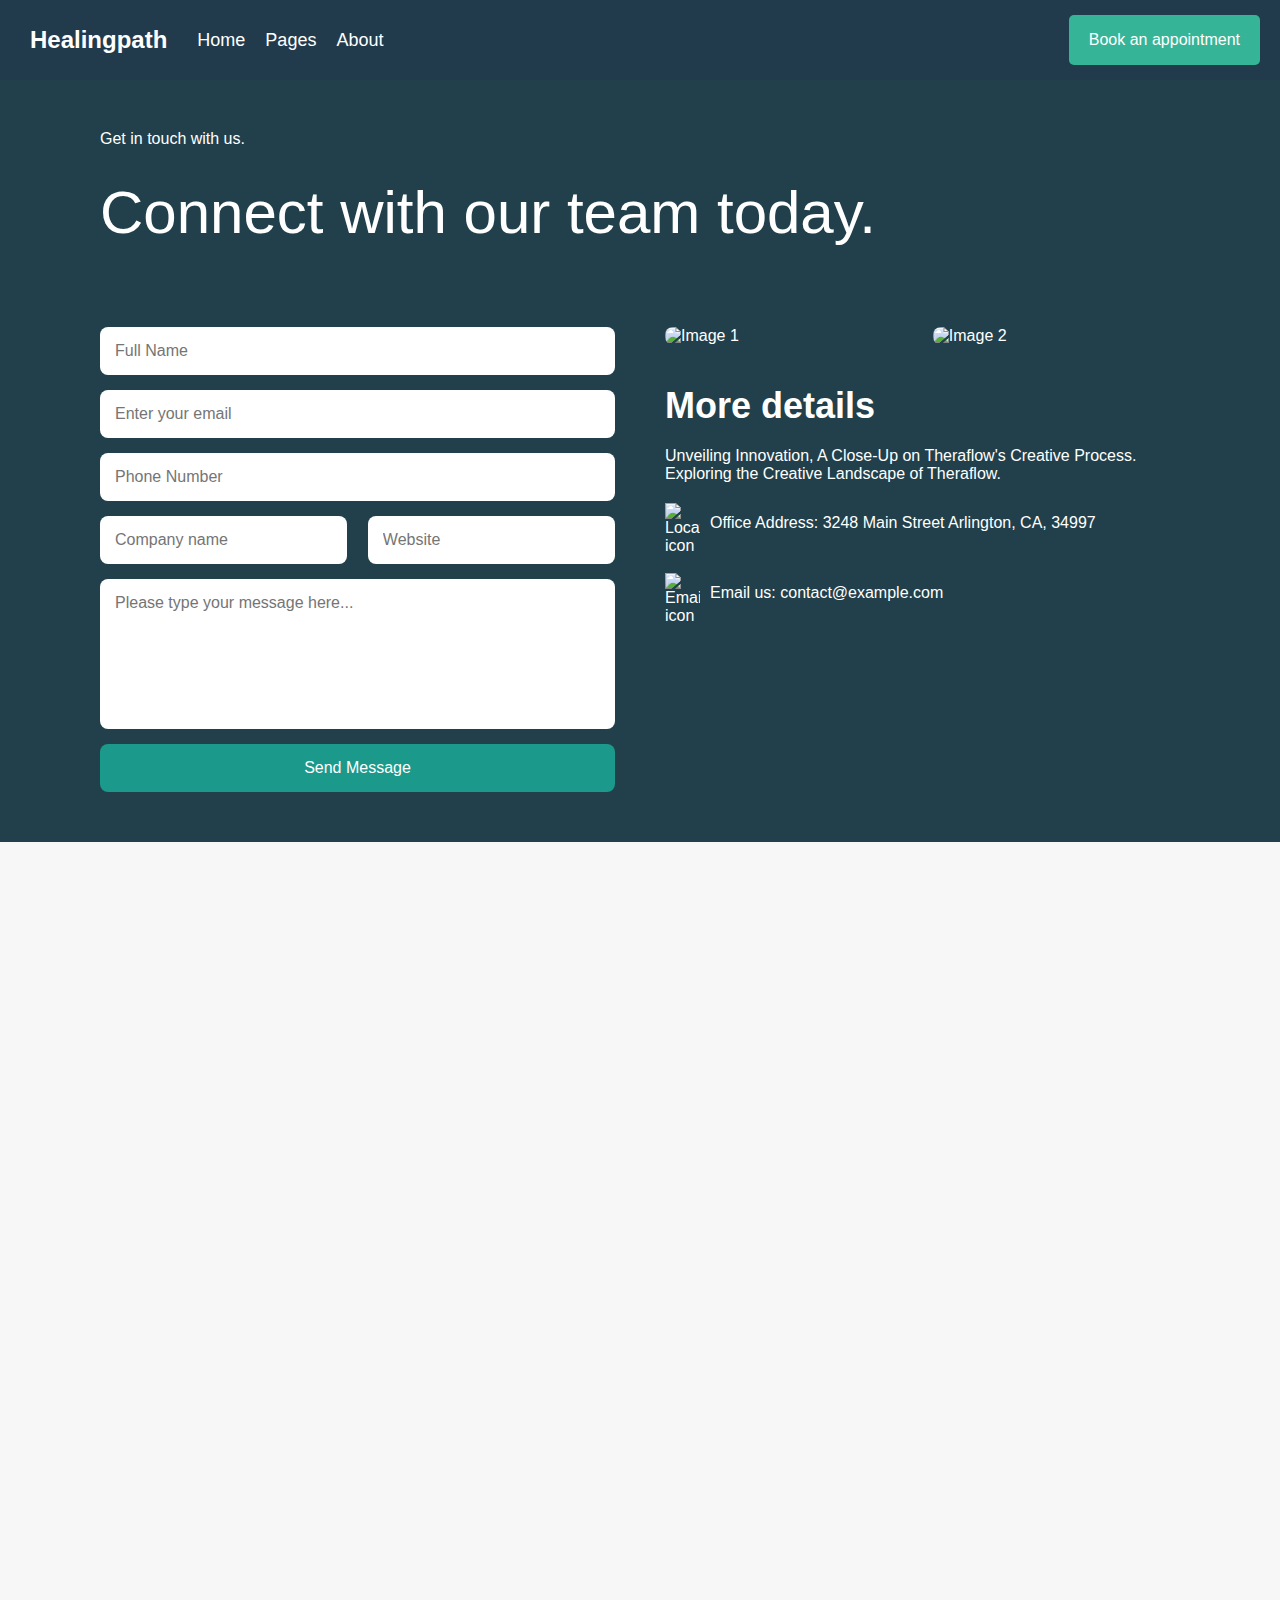
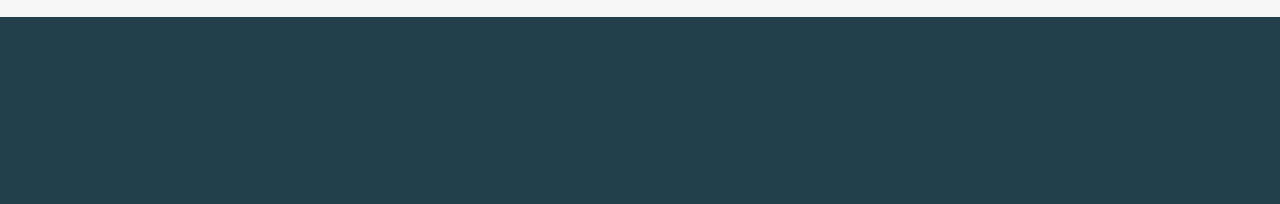
==== contact/contact.html @ bd1c1e18 "Added the full project of Healpath webclone" ====
<!DOCTYPE html>
<html lang="en">
<head>
    <meta charset="UTF-8">
    <meta name="viewport" content="width=device-width, initial-scale=1.0">
    <title>Contact</title>
    <link rel="stylesheet" href="nav_bar.css">
    <link rel="stylesheet" href="main_style.css">
    <link rel="stylesheet" href="faq_style.css">
    <link rel="stylesheet" href="footer.css">

    <!-- fade in and fade out animation -->
    <link rel="stylesheet" href="hide_and_reveal.css">
</head>
<body>
    
    

    <nav class="navbar">
        <div class="navbar-left-side">
            <div class="navbar-logo">
                <span class="brand">Healingpath</span>
            </div>



            <ul class="navbar-links">
                <li><a href="../home/home.html">Home</a></li>
                <li class="dropdown">
                    <a href="#" class="dropbtn" onclick="togglePagesMenu()">Pages</a>
                    <div id="pagesDropdown" class="dropdown-content">
                        <a href="../home/home.html">Home</a>
                        <a href="../services/services.html">Services</a>
                        <a href="../about/about.html">About</a>
                        <a href="../contact/contact.html">Contact</a>
                    </div>
                </li>
                <li><a href="../about/about.html">About</a></li>
            </ul>
            
        </div>

        <div class="navbar-right-side">
            <div class="navbar-button">
                <button>Book an appointment</button>
            </div>
            <div class="hamburger-menu" id="hamburger">
                <span>&#9776;</span>
            </div>
        </div>
    </nav>

    <!-- Mobile Dropdown (hidden by default) -->
    <ul class="mobile-menu" id="mobileMenu">
        <li><a href="../home/home.html">Home</a></li>
        <li><a href="../contact/contact.html">Contact</a></li>
        <li><a href="../services/services.html">Services</a></li>
        <li><a href="../about/about.html">About</a></li>
    </ul>



    <section class="container1">


        <div class="text-content ">
            <div class="text-content-top hide-container">
                <h6>Get in touch with us.</h6>
            </div>

            <div class="text-content-bottom hide-container">
                <h1>Connect with our team today.</h1>
            </div>
        </div>
            

        <div class="contact-section">

            <div class="form-container hide-container">
                <form action="#">
                    <input type="text" placeholder="Full Name" required>
                    <input type="email" placeholder="Enter your email" required>
                    <input type="tel" placeholder="Phone Number" required>
                    <div class="split-input">
                        <input type="text" placeholder="Company name" required>
                        <input type="url" placeholder="Website" required>
                    </div>
                    <textarea placeholder="Please type your message here..." required></textarea>
                    <button type="submit">Send Message</button>
                </form>
            </div>

            <div class="details-container">
                <div class="images hide-container">
                    <img src="https://i.pinimg.com/736x/d2/4e/79/d24e794bff266dda8e3b89b68e30e312.jpg" alt="Image 1">
                    <img src="https://i.pinimg.com/736x/96/f6/04/96f60466eb987a2f4858948b36668ec1.jpg" alt="Image 2">
                </div>
                <div class="more-details hide-container">
                    <h2>More details</h2>
                    <p>Unveiling Innovation, A Close-Up on Theraflow's Creative Process. Exploring the Creative Landscape of Theraflow.</p>
                    <div class="contact-info hide-container">
                        <div class="info-item">
                            <!-- The location icon -->
                            <img  style="height: 50px; width: 35px; margin-bottom: 10px;" src="https://cdn.prod.website-files.com/66b1115661238d8d693772a1/66b516c4bd00620ceb52ddab_icons8-location.svg" alt="Location icon">
                            <p>Office Address: 3248 Main Street Arlington, CA, 34997</p>
                        </div>
                    
                        <div class="info-item">
                            <!-- The email icon  -->
                            <img style="height: 50px; width: 35px; margin-bottom: 10px;" src="https://cdn.prod.website-files.com/659824f73cb807080273d2dc/65c2d00fba2a85699fe37a94_icons8-paper-plane.svg" alt="Email icon">
                            <p>Email us: contact@example.com</p>
                        </div>
                    </div>
                </div>
            </div>
        </div>
    </section>


    <section class="faq-container">
        <div class="faq">
            <div class="faq-head hide-container">

                <h2>Frequently Asked Questions</h2>
                <button class="learn-more">Learn more</button>
            </div> 
            
            <div class="faq-items-container">
                <div class="faq-items-left-side">
                
                <div class="faq-item hide-container">
                    <button class="faq-question">How do I set up my payment app? <span>+</span></button>
                    <div class="faq-answer">Our unwavering goal is to surpass expectations and set new standards of excellence in every project we embark upon.</div>
                </div>

                <div class="faq-item hide-container">
                    <button class="faq-question">Is my data secure? <span>+</span></button>
                    <div class="faq-answer">Our unwavering goal is to surpass expectations and set new standards of excellence in every project we embark upon.</div>
                </div>

                <div class="faq-item hide-container">
                    <button class="faq-question">What payments can I make? <span>+</span></button>
                    <div class="faq-answer">Our unwavering goal is to surpass expectations and set new standards of excellence in every project we embark upon.</div>
                </div>

                <div class="faq-item hide-container">
                    <button class="faq-question">How do I manage payment methods? <span>+</span></button>
                    <div class="faq-answer">Here is the answer to the question.</div>
                </div>
                
                </div>

            
                <div class="faq-items-right-side">
            
                <div class="faq-item hide-container">
                    <button class="faq-question">Are there spending limits? <span>+</span></button>
                    <div class="faq-answer">Here is the answer to the question.</div>
                </div>

                <div class="faq-item hide-container">
                    <button class="faq-question">How do I dispute a payment? <span>+</span></button>
                    <div class="faq-answer">Here is the answer to the question.</div>
                </div>

                <div class="faq-item hide-container">
                    <button class="faq-question">Can I schedule recurring payments? <span>+</span></button>
                    <div class="faq-answer">Here is the answer to the question.</div>
                </div>

                <div class="faq-item hide-container">
                    <button class="faq-question">How do I receive payments? <span>+</span></button>
                    <div class="faq-answer">Lorem ipsum dolor sit amet consectetur adipisicing elit. Rem quod minus omnis ipsa autem? Nulla eveniet officia repellat corrupti, voluptate minus doloremque culpa obcaecati consectetur facere dignissimos ratione facilis. Distinctio.</div>
                </div>
            </div>
        </div>
    </section>




    <footer class="footer">
        <div class="footer-left hide-container">
            <div class="logo">
                <img class="logo-img" src="https://cdn.prod.website-files.com/66b1115661238d8d693772a1/66b2468993cc38a2c3c12d9c_Logo.svg" alt="">
            </div>
            <p>Looking for an exceptional website to elevate your startup? Explore Digipro, the ultimate Webflow template specifically designed for the dynamic finance, technology, and corporate sectors.</p>

        </div>
        
        <div class="footer-right hide-container">
            <h3>Join our newsletter for expert advice and tools.</h3>
            <div class="newsletter">
                <input type="email" placeholder="Your email address">
                <button>Subscribe</button>
            </div>
        </div>
    </footer>



    <script src="dropdown.js"></script>
    <script src="script.js"></script>
</body>
</html>
---- contact/nav_bar.css ----
.navbar {
  height: 80px;
  display: flex;
  justify-content: space-between;
  align-items: center;
  padding: 10px 20px;
  background-color: #213B4D;
}

.navbar-logo {
  display: flex;
  align-items: center;
  margin-right: 30px;
}

.brand {
  color: white;
  font-size: 24px;
  font-weight: bold;
  margin-left: 10px;
}

.navbar-left-side {
  display: flex;
  align-items: center;
}

.navbar-links {
  list-style-type: none;
  display: flex;
  gap: 20px;
  align-items: center;
}

.navbar-links li a {
  color: white;
  text-decoration: none;
  font-size: 18px;
  transition: color 0.3s ease;
}

.navbar-links li a:hover {
  color: #66FFCC;
}

.navbar-right-side {
  display: flex;
  align-items: center;
}

.navbar-button button {
  background-color: #36B497;
  color: white;
  padding: 10px 20px;
  border: none;
  border-radius: 5px;
  font-size: 16px;
  cursor: pointer;
  transition: background-color 0.3s ease;
  height: 50px;
}

.navbar-button button:hover {
  background-color: #2E937C;
}

/* Hamburger menu (hidden by default) */
.hamburger-menu {
  display: none;
}

/* Mobile Dropdown menu (hidden by default) */
.mobile-menu {
  display: none;
  list-style-type: none;
  padding: 0;
  background-color: #213B4D;
  position: absolute; /* Changed from fixed to absolute */
  top: 80px; /* Adjust this based on your navbar height */
  width: 100%;
  z-index: 1000;
  max-height: 500px;
  overflow-y: auto; /* Allows scrolling within the menu if it becomes too long */
}

.mobile-menu li {
  padding: 15px;
  text-align: center;
}

.mobile-menu li a {
  color: white;
  text-decoration: none;
  font-size: 18px;
}

.mobile-menu li a:hover {
  color: #2E937C;
  display: block;
}

/* Responsive Styling */
@media (max-width: 1000px) {
  .navbar-button button {
      font-size: 14px;
      padding: 8px 16px;
  }
}

@media (max-width: 690px) {
  .navbar-links {
      display: none;
  }
}

@media (max-width: 500px) {
  .navbar-button button {
      display: none;
  }

  .hamburger-menu {
      display: block;
      color: white;
      font-size: 30px;
      cursor: pointer;
  }
}



/* drop down for "pages" */
/* Dropdown menu (hidden by default) */
.dropdown-content {
  display: none;
  position: absolute;
  background-color: #232b2b;
  box-shadow: 0px 8px 16px rgba(0, 0, 0, 0.2);
  z-index: 1;
  padding: 16px;
  border-radius: 8px;
}

.dropdown-content a {
  display: block;
  text-decoration: none;
  color: black;
  padding: 8px 0;
}

.dropdown-content a:hover {
  color: #2E937C;
}

.show {
  display: block;
}
---- contact/main_style.css ----
* {
    margin: 0;
    padding: 0;
    box-sizing: border-box;
    font-family: Arial, sans-serif;
}

body {
    background-color: #21404b;
    color: white;
}


.container1 {
    height: auto;
}

.text-content {

    height: auto;
    margin-top: 50px;
    margin-bottom: 30px;
    padding-left: 100px;
    padding-right: 100px; 
}


.text-content-top {
    width: 100%;
    margin-bottom: 30px;
}


.text-content-top h6 {
    font-size: 16px;
    font-weight: 400;
}




.text-content-bottom {
    width: 100%;
    
}


.text-content-bottom h1 {
    font-size: 60px;
    font-weight: 400;
}






.contact-section {
    display: flex;
    justify-content: space-between;

    padding-left: 100px;
    padding-right: 100px;
    padding-top: 50px;
    padding-bottom: 50px;

    width: 100%;
    margin: auto;
}

.form-container {
    flex: 1;
    margin-right: 50px;
}

form {
    display: flex;
    flex-direction: column;
}

.form-container input, textarea {
    padding: 15px;
    margin-bottom: 15px;
    border-radius: 8px;
    border: none;
    width: 100%;
    font-size: 16px;
}

textarea {
    height: 150px;
    resize: none;
}

.split-input {
    display: flex;
    justify-content: space-between;
}

.split-input input {
    width: 48%;
}

.form-container button {
    padding: 15px;
    background-color: #1B998B;
    color: white;
    font-size: 16px;
    border: none;
    border-radius: 8px;
    cursor: pointer;
    transition: background-color 0.3s ease;
}

.form-container button:hover {
    background-color: #138C7A;
}

.details-container {
    flex: 1;
    display: flex;
    flex-direction: column;
}

.images {
    display: flex;
    justify-content: space-between;
    margin-bottom: 20px;
}

.images img {
    width: 48%;
    border-radius: 8px;
    object-fit: cover;
    object-position: center;
}

.more-details {
    margin-top: 20px;
}

h2 {
    font-size: 36px;
    margin-bottom: 20px;
}

p {
    font-size: 16px;
    margin-bottom: 20px;
}

.contact-info {
    display: flex;
    flex-direction: column;
}

.info-item {
    display: flex;
    align-items: center;
    margin-bottom: 10px;
}

.info-item img {
    margin-right: 10px;
}




@media (max-width: 1000px) {
    .text-content {
        padding: 30px;
    }


    .contact-section {
        padding: 30px;
        flex-direction: column;
    }


    .form-container {
        width: 100%;
        margin-bottom: 30px;
    }


    .details-container {
        width: 100%;
    }
}



@media (max-width: 500px) {


    .text-content {
        margin: 0;
    }

    .text-content-bottom h1 {
        font-size: 40px;
    }


    .split-input {
        flex-direction: column;
        width: 100%;
    }


    .split-input input {
        width: 100%;
    }
}
---- contact/faq_style.css ----
.faq-container {
    height: auto;
    padding-top: 50px;
    padding-bottom: 30px;
    margin: 0;
    background-color: #f8f7f7;

}



.faq {
    height: auto;
    /*! max-height: 700px; */
    margin: 50px;
    padding: 20px;
    background-color: #f8f7f7;
    border-radius: 8px;
    
}







.faq-head {
    display: flex;
    justify-content: space-between;
    height: auto;
    margin-bottom: 60px;
}


.faq-head h2 {
    font-size: 52px;
    margin: 0;
    margin-bottom: 20px;
    color: #2f4f4f;
}




.learn-more {
    background-color: #2f4f4f;
    color: white;
    padding: 10px 20px;
    border: none;
    border-radius: 10px;
    cursor: pointer;
    margin-bottom: 30px;
    width: 150px;
    height: 60px;
    font-size: 18px;

}







.faq-items-container {
    display: flex;
    
    gap: 30px;
    height: auto;
}

.faq-items-left-side {
  width: 50%;
  display: flex;
  flex-direction: column;
  gap: 15px;
}


.faq-items-right-side {
  width: 50%;
  display: flex;
  flex-direction: column;
  gap: 15px;
}



.faq-item {
    margin-bottom: 10px;
/*     border: 2px solid gold ; */
 
}

.faq-question {
    width: 100%;
    background-color: #ffffff;
    border: none;
    padding: 15px;
    font-size: 20px;
    font-weight: 500;
    text-align: left;
    cursor: pointer;
    position: relative;
    color: #2f4f4f;
    border-radius: 15px;
    height: 80px;
    display: flex;
    justify-content: space-between;
    align-items: center;
}

.faq-question span {
    position: absolute;
    right: 20px;
}

.faq-answer {
    display: none;
    padding: 10px 15px;
    background-color: #f9f9f9;

    color: #555;
}





.faq-question:focus + .faq-answer,
.faq-question:active + .faq-answer {
    display: block;
}






@media (max-width: 1000px) {
    .faq-head h2 {
        font-size: 40px;
    }
}








@media (max-width: 735px) {

    .faq {
        margin: 0;
        margin-left: 20px;
        margin-right: 20px;
    }


    .faq-head {
        flex-direction: column;
        margin-bottom: 20px;
    }


    .faq-head h2 {
        margin-bottom: 40px;
    }


    .faq-question {
        font-size: 16px;
    }

}





@media (max-width: 530px) {
    .faq {
        margin: 0;

    }


    .faq-head h2 {
        font-size: 30px;
    }


    .faq-items-container {
        flex-direction: column;
        width: 100%;
    }




    .faq-items-left-side {
        width: 100%;
    }


    .faq-items-right-side {
        width: 100%;
    }



    .faq-question {
        font-size: 15px;
        font-weight: 500    ;
    }
}
---- contact/footer.css ----
:root {
    --base-color: #21404b;
    --text-color: white;
    --icon-color: #F4A261;
    --button-bg: #21404b;
    --button-hover: #2a9d8f;
    --input-bg: #f5f5f5;
    --input-border: #ccc;
}








footer {
    background-color: var(--base-color);
    color: var(--text-color);
    display: flex;
    justify-content: space-between;
    align-items: center;
    padding: 40px;
    /* position: fixed; */
}

.footer-left {
    width: 50%;
}

.footer-left h2 {
    font-size: 24px;
    margin-bottom: 10px;
}

.footer-left p {
    font-size: 16px;
    margin-bottom: 20px;

}

.social-icons {
    display: flex;
    gap: 15px;
}

.logo-img {
    width: 200px;
    margin-bottom: 20px;
}



.footer-right h3 {
    font-size: 18px;
    margin-bottom: 15px;
    color: var(--text-color);
}

.newsletter {
    display: flex;
    align-items: center;
    gap: 10px;
    background-color: #ffffff1a;
    height: 71px;
    padding: 15px;
    border-radius: 22px;
}

.newsletter input {
    padding: 12px 20px;
    border-radius: 12px;
    border: 1px solid var(--input-border);
    width: 100%;
    background-color: var(--input-bg);
    font-size: 14px;
    border-style: none;
}

.newsletter button {
    padding: 12px 20px;
    background-color: var(--button-bg);
    color: white;
    border: none;
    border-radius: 12px;
    cursor: pointer;
    font-size: 14px;
    transition: background-color 0.7s ease;
    border: 2px solid;
}

.newsletter button:hover {
    background-color: var(--button-hover);
    border-color: #ffffff;
    box-shadow: none;
    color: white;
    text-decoration: none;
    transform: scale(1.05);
}





/* for footer */

@media (max-width: 900px) {
    footer {
        flex-direction: column;
        align-items: start;
        /* width: 100%; */
        /* padding: 0; */
    }

    .footer-left {
        width: 100%;
        margin-bottom: 50px;
    }


    .footer-left p {
        width: 100%;
    }



    .footer-right {
        width: 100%;
    }


    .newsletter input {
        width: 90%;
    }
}




@media (max-width: 360px) {
    .newsletter {
        height: auto;
        flex-direction: column;
    }

    .newsletter input {
        width: 100%;
    }

    .newsletter button {
        width: 100%;
    }

}
---- contact/hide_and_reveal.css ----
.hide-container {
    opacity: 0;
    transform: translatey(20%);
    transition: .8s ease;
}


.reveal {
    opacity: 1;
    transform: translatey(0);
    transition: .8s ease;
}



@keyframes normal-fade-in {
    0% {
        opacity: 0;
        transform: translatey(30%) scale(.9);
    }

    100% {
        opacity: 1;
        transform: translatey(0) scale(1);
    }
}
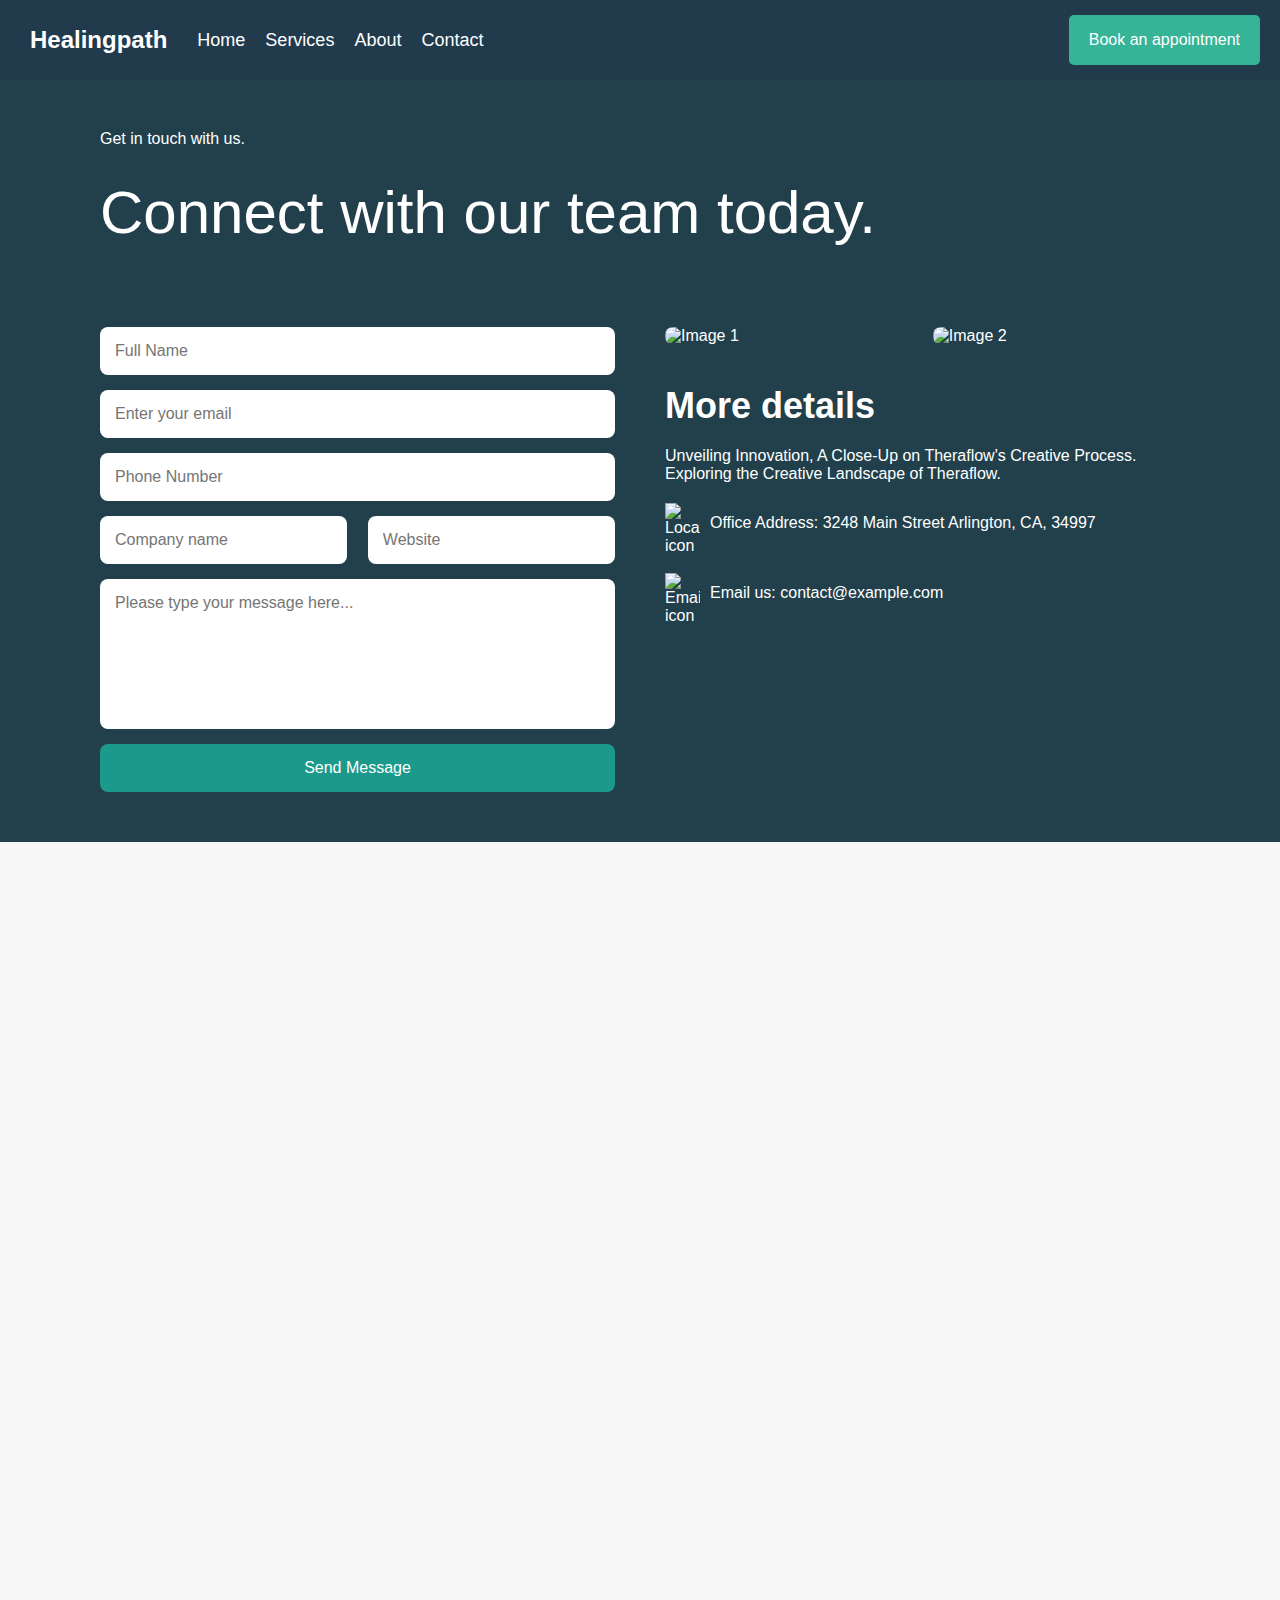
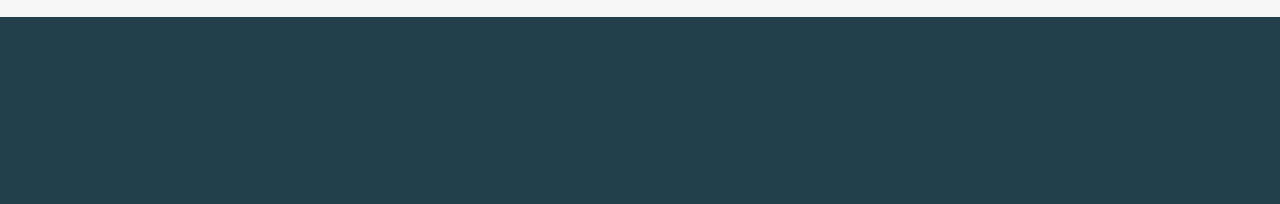
==== commit 0c1ea27a: "fix in nav-bar" ====
--- a/contact/contact.html
+++ b/contact/contact.html
@@ -26,16 +26,9 @@
 
             <ul class="navbar-links">
                 <li><a href="../home/home.html">Home</a></li>
-                <li class="dropdown">
-                    <a href="#" class="dropbtn" onclick="togglePagesMenu()">Pages</a>
-                    <div id="pagesDropdown" class="dropdown-content">
-                        <a href="../home/home.html">Home</a>
-                        <a href="../services/services.html">Services</a>
-                        <a href="../about/about.html">About</a>
-                        <a href="../contact/contact.html">Contact</a>
-                    </div>
-                </li>
+                <li><a href="../services/services.html">Services</a></li>
                 <li><a href="../about/about.html">About</a></li>
+                <li><a href="../contact/contact.html">Contact</a></li>
             </ul>
             
         </div>
--- a/contact/nav_bar.css
+++ b/contact/nav_bar.css
@@ -5,6 +5,7 @@
   align-items: center;
   padding: 10px 20px;
   background-color: #213B4D;
+  gap: 36px;
 }
 
 .navbar-logo {
